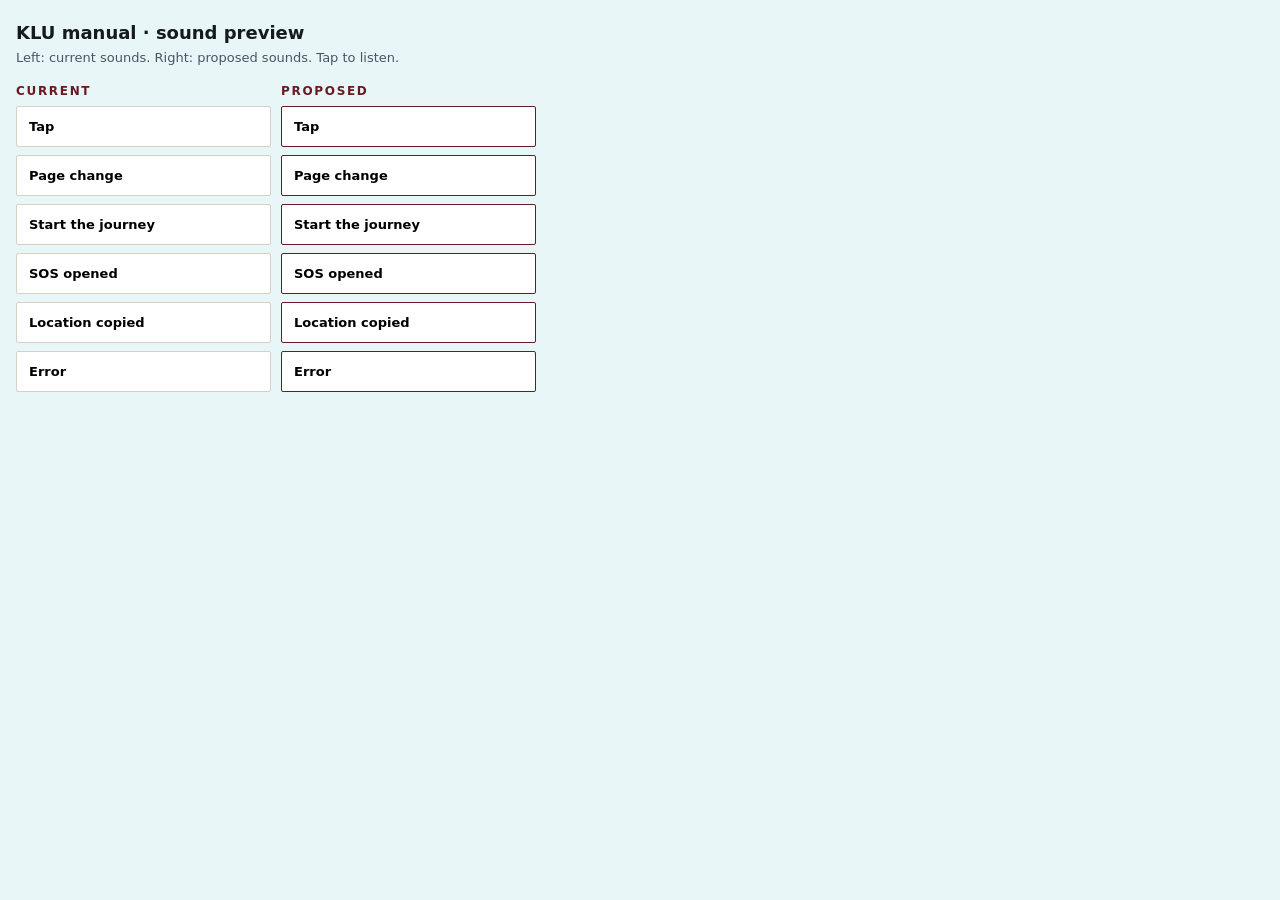
==== sounds.html @ e944f007 "feat: softer chime sounds, plus a page to compare old and new - Replace square/sawtooth beeps with s" ====
<!doctype html>
<html lang="en"><head><meta charset="utf-8"><meta name="viewport" content="width=device-width, initial-scale=1">
<title>Sound preview</title>
<style>
  body { margin: 0; padding: 20px 16px; font: 15px/1.4 system-ui, sans-serif; background: #e8f6f7; color: #161a20; }
  h1 { font-size: 18px; margin: 0 0 4px; } p { margin: 0 0 16px; color: #4d5366; font-size: 13px; }
  .grid { display: grid; grid-template-columns: 1fr 1fr; gap: 10px; max-width: 520px; }
  h2 { font-size: 12px; letter-spacing: .14em; text-transform: uppercase; margin: 0 0 6px; color: #6a1a23; }
  button { display: block; width: 100%; margin-bottom: 8px; padding: 12px; border: 1px solid #d8d0c2; background: #fff; border-radius: 2px; font: 600 13px system-ui; cursor: pointer; text-align: left; }
  .new button { border-color: #6a1a23; }
</style></head>
<body>
<h1>KLU manual · sound preview</h1>
<p>Left: current sounds. Right: proposed sounds. Tap to listen.</p>
<div class="grid">
  <div class="old"><h2>Current</h2></div>
  <div class="new"><h2>Proposed</h2></div>
</div>
<script>
let audio, bus;
const ctx = () => { audio = audio || new (window.AudioContext || window.webkitAudioContext)(); if (audio.state === "suspended") audio.resume(); return audio; };

// Current sounds (as live).
function tone({ frequency, at = 0, duration = 0.12, type = "sine", volume = 0.18, slideTo }) {
  const c = ctx(), start = c.currentTime + at, osc = c.createOscillator(), gain = c.createGain();
  osc.type = type; osc.frequency.setValueAtTime(frequency, start);
  if (slideTo) osc.frequency.exponentialRampToValueAtTime(slideTo, start + duration);
  gain.gain.setValueAtTime(0.0001, start); gain.gain.exponentialRampToValueAtTime(volume, start + 0.01); gain.gain.exponentialRampToValueAtTime(0.0001, start + duration);
  osc.connect(gain).connect(c.destination); osc.start(start); osc.stop(start + duration + 0.02);
}
const oldS = {
  "Tap": () => tone({ frequency: 1250, duration: 0.05, type: "triangle", volume: 0.08 }),
  "Page change": () => tone({ frequency: 520, slideTo: 260, duration: 0.18, volume: 0.06 }),
  "Start the journey": () => [523.25, 659.25, 783.99, 1046.5].forEach((f, i) => tone({ frequency: f, at: i * 0.09, duration: 0.26, type: "triangle", volume: 0.14 })),
  "SOS opened": () => [0, 0.32].forEach((at) => { tone({ frequency: 988, at, duration: 0.14, type: "square", volume: 0.07 }); tone({ frequency: 740, at: at + 0.15, duration: 0.14, type: "square", volume: 0.07 }); }),
  "Location copied": () => { tone({ frequency: 660, duration: 0.1, type: "square", volume: 0.07 }); tone({ frequency: 990, at: 0.09, duration: 0.16, type: "square", volume: 0.07 }); },
  "Error": () => tone({ frequency: 330, slideTo: 220, duration: 0.3, type: "sawtooth", volume: 0.06 }),
};

// Proposed sounds (same code as app.js).
function output(c) {
  if (bus) return bus;
  const t = c.createBiquadFilter(); t.type = "lowpass"; t.frequency.value = 3800;
  const comp = c.createDynamicsCompressor(); comp.threshold.value = -20; comp.ratio.value = 3;
  const echo = c.createDelay(1); echo.delayTime.value = 0.13;
  const fb = c.createGain(); fb.gain.value = 0.22; const wet = c.createGain(); wet.gain.value = 0.16;
  t.connect(comp).connect(c.destination); t.connect(echo).connect(fb).connect(echo); echo.connect(wet).connect(comp);
  return (bus = t);
}
function chime({ frequency, at = 0, decay = 0.9, volume = 0.1 }) {
  const c = ctx(), start = c.currentTime + at;
  [[1, 1], [2, 0.22], [3, 0.07]].forEach(([mult, level]) => {
    const osc = c.createOscillator(), gain = c.createGain(), end = start + decay / mult;
    osc.type = "sine"; osc.frequency.setValueAtTime(frequency * mult, start);
    gain.gain.setValueAtTime(0.0001, start); gain.gain.exponentialRampToValueAtTime(volume * level, start + 0.006); gain.gain.exponentialRampToValueAtTime(0.0001, end);
    osc.connect(gain).connect(output(c)); osc.start(start); osc.stop(end + 0.05);
  });
}
const N = { A3: 220, C5: 523.25, E5: 659.25, G5: 783.99, A5: 880, C6: 1046.5, E6: 1318.51 };
const newS = {
  "Tap": () => chime({ frequency: 2093, decay: 0.05, volume: 0.035 }),
  "Page change": () => chime({ frequency: N.G5, decay: 0.45, volume: 0.035 }),
  "Start the journey": () => [N.C5, N.E5, N.G5, N.C6].forEach((f, i) => chime({ frequency: f, at: i * 0.12, decay: 1.3, volume: 0.075 })),
  "SOS opened": () => { chime({ frequency: N.E5, decay: 1.1, volume: 0.12 }); chime({ frequency: N.C5, at: 0.42, decay: 1.5, volume: 0.12 }); },
  "Location copied": () => { chime({ frequency: N.A5, decay: 0.5, volume: 0.07 }); chime({ frequency: N.E6, at: 0.1, decay: 0.8, volume: 0.06 }); },
  "Error": () => { chime({ frequency: N.C5 / 2, decay: 0.5, volume: 0.09 }); chime({ frequency: N.A3, at: 0.16, decay: 0.7, volume: 0.09 }); },
};

for (const [sel, set] of [[".old", oldS], [".new", newS]])
  for (const [name, fn] of Object.entries(set)) {
    const b = document.createElement("button"); b.textContent = name; b.onclick = fn;
    document.querySelector(sel).appendChild(b);
  }
</script>
</body></html>
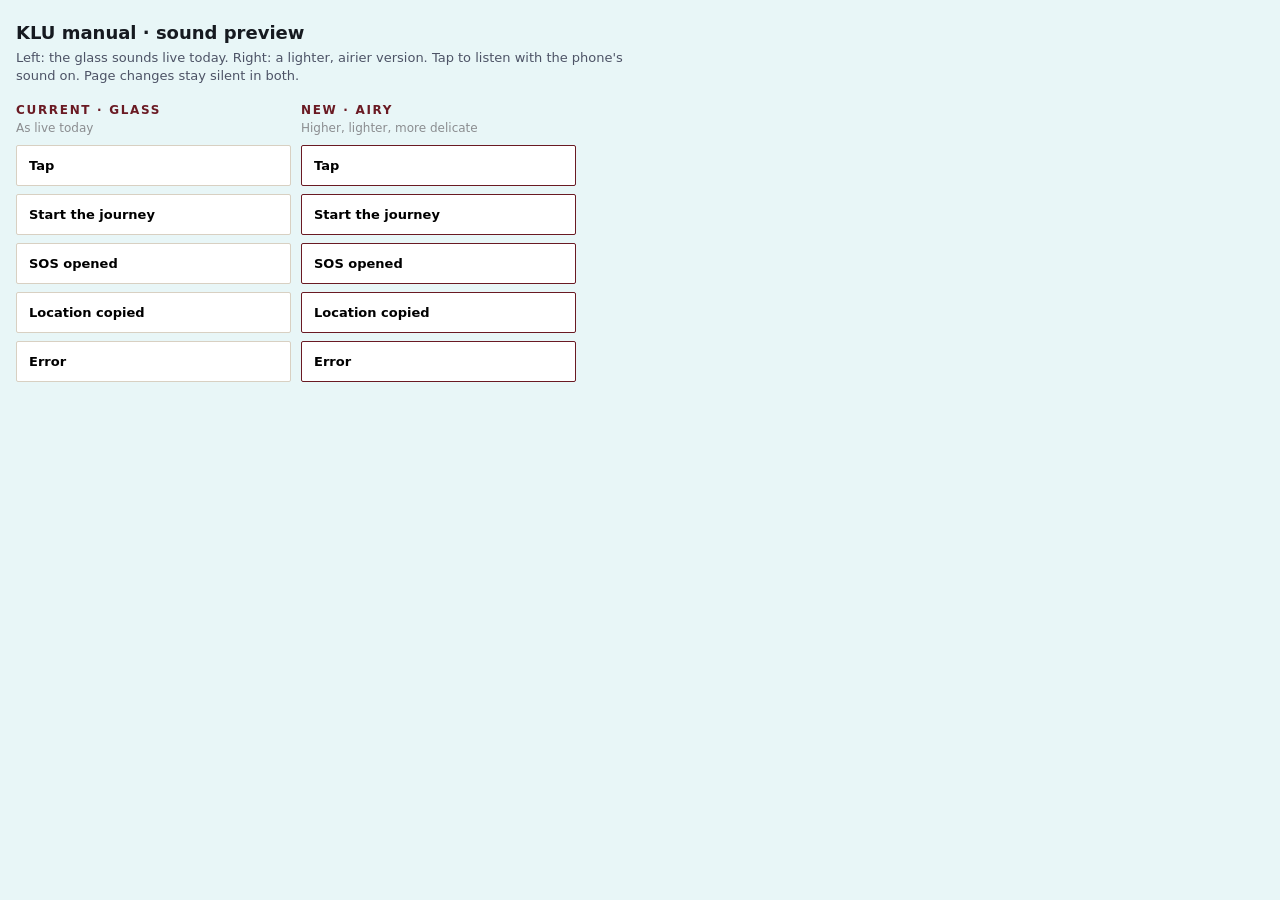
==== commit f2f0946f: "chore: sound preview page (current glass vs airy) for the client to choose Co-Authored-By: Claude Op" ====
--- a/sounds.html
+++ b/sounds.html
@@ -3,70 +3,61 @@
 <title>Sound preview</title>
 <style>
   body { margin: 0; padding: 20px 16px; font: 15px/1.4 system-ui, sans-serif; background: #e8f6f7; color: #161a20; }
-  h1 { font-size: 18px; margin: 0 0 4px; } p { margin: 0 0 16px; color: #4d5366; font-size: 13px; }
-  .grid { display: grid; grid-template-columns: 1fr 1fr; gap: 10px; max-width: 520px; }
-  h2 { font-size: 12px; letter-spacing: .14em; text-transform: uppercase; margin: 0 0 6px; color: #6a1a23; }
+  h1 { font-size: 18px; margin: 0 0 4px; }
+  p { margin: 0 0 16px; color: #4d5366; font-size: 13px; max-width: 640px; }
+  .grid { display: grid; grid-template-columns: 1fr 1fr; gap: 10px; max-width: 560px; }
+  h2 { font-size: 12px; letter-spacing: .14em; text-transform: uppercase; margin: 0 0 2px; color: #6a1a23; }
+  .sub { font-size: 12px; color: #8b8d90; margin: 0 0 8px; }
   button { display: block; width: 100%; margin-bottom: 8px; padding: 12px; border: 1px solid #d8d0c2; background: #fff; border-radius: 2px; font: 600 13px system-ui; cursor: pointer; text-align: left; }
   .new button { border-color: #6a1a23; }
 </style></head>
 <body>
 <h1>KLU manual · sound preview</h1>
-<p>Left: current sounds. Right: proposed sounds. Tap to listen.</p>
+<p>Left: the glass sounds live today. Right: a lighter, airier version. Tap to listen with the phone's sound on. Page changes stay silent in both.</p>
 <div class="grid">
-  <div class="old"><h2>Current</h2></div>
-  <div class="new"><h2>Proposed</h2></div>
+  <div class="cur"><h2>Current · Glass</h2><p class="sub">As live today</p></div>
+  <div class="new"><h2>New · Airy</h2><p class="sub">Higher, lighter, more delicate</p></div>
 </div>
 <script>
-let audio, bus;
+let audio;
 const ctx = () => { audio = audio || new (window.AudioContext || window.webkitAudioContext)(); if (audio.state === "suspended") audio.resume(); return audio; };
-
-// Current sounds (as live).
-function tone({ frequency, at = 0, duration = 0.12, type = "sine", volume = 0.18, slideTo }) {
-  const c = ctx(), start = c.currentTime + at, osc = c.createOscillator(), gain = c.createGain();
-  osc.type = type; osc.frequency.setValueAtTime(frequency, start);
-  if (slideTo) osc.frequency.exponentialRampToValueAtTime(slideTo, start + duration);
-  gain.gain.setValueAtTime(0.0001, start); gain.gain.exponentialRampToValueAtTime(volume, start + 0.01); gain.gain.exponentialRampToValueAtTime(0.0001, start + duration);
-  osc.connect(gain).connect(c.destination); osc.start(start); osc.stop(start + duration + 0.02);
+const filters = {};
+function out(c, cutoff) {
+  if (!filters[cutoff]) { const f = c.createBiquadFilter(); f.type = "lowpass"; f.frequency.value = cutoff; f.connect(c.destination); filters[cutoff] = f; }
+  return filters[cutoff];
 }
-const oldS = {
-  "Tap": () => tone({ frequency: 1250, duration: 0.05, type: "triangle", volume: 0.08 }),
-  "Page change": () => tone({ frequency: 520, slideTo: 260, duration: 0.18, volume: 0.06 }),
-  "Start the journey": () => [523.25, 659.25, 783.99, 1046.5].forEach((f, i) => tone({ frequency: f, at: i * 0.09, duration: 0.26, type: "triangle", volume: 0.14 })),
-  "SOS opened": () => [0, 0.32].forEach((at) => { tone({ frequency: 988, at, duration: 0.14, type: "square", volume: 0.07 }); tone({ frequency: 740, at: at + 0.15, duration: 0.14, type: "square", volume: 0.07 }); }),
-  "Location copied": () => { tone({ frequency: 660, duration: 0.1, type: "square", volume: 0.07 }); tone({ frequency: 990, at: 0.09, duration: 0.16, type: "square", volume: 0.07 }); },
-  "Error": () => tone({ frequency: 330, slideTo: 220, duration: 0.3, type: "sawtooth", volume: 0.06 }),
-};
-
-// Proposed sounds (same code as app.js).
-function output(c) {
-  if (bus) return bus;
-  const t = c.createBiquadFilter(); t.type = "lowpass"; t.frequency.value = 3800;
-  const comp = c.createDynamicsCompressor(); comp.threshold.value = -20; comp.ratio.value = 3;
-  const echo = c.createDelay(1); echo.delayTime.value = 0.13;
-  const fb = c.createGain(); fb.gain.value = 0.22; const wet = c.createGain(); wet.gain.value = 0.16;
-  t.connect(comp).connect(c.destination); t.connect(echo).connect(fb).connect(echo); echo.connect(wet).connect(comp);
-  return (bus = t);
-}
-function chime({ frequency, at = 0, decay = 0.9, volume = 0.1 }) {
-  const c = ctx(), start = c.currentTime + at;
-  [[1, 1], [2, 0.22], [3, 0.07]].forEach(([mult, level]) => {
-    const osc = c.createOscillator(), gain = c.createGain(), end = start + decay / mult;
+// Shared voice: sines slightly detuned, gentle attack, natural decay; an
+// optional faint octave on top gives the airy shimmer.
+function voice({ frequency, at = 0, attack = 0.012, decay = 0.6, volume = 0.05, drop = 1, cutoff = 2600, shimmer = 0 }) {
+  const c = ctx(), start = c.currentTime + at, end = start + decay, dest = out(c, cutoff);
+  const parts = [[1, 0.5], [1.0035, 0.5]];
+  if (shimmer) parts.push([2, shimmer]);
+  parts.forEach(([mult, level]) => {
+    const osc = c.createOscillator(), gain = c.createGain(), stop = mult === 2 ? start + decay * 0.6 : end;
     osc.type = "sine"; osc.frequency.setValueAtTime(frequency * mult, start);
-    gain.gain.setValueAtTime(0.0001, start); gain.gain.exponentialRampToValueAtTime(volume * level, start + 0.006); gain.gain.exponentialRampToValueAtTime(0.0001, end);
-    osc.connect(gain).connect(output(c)); osc.start(start); osc.stop(end + 0.05);
+    if (drop !== 1) osc.frequency.exponentialRampToValueAtTime(frequency * mult * drop, start + Math.min(decay, 0.08));
+    gain.gain.setValueAtTime(0.0001, start); gain.gain.exponentialRampToValueAtTime(volume * level, start + attack); gain.gain.exponentialRampToValueAtTime(0.0001, stop);
+    osc.connect(gain).connect(dest); osc.start(start); osc.stop(stop + 0.05);
   });
 }
-const N = { A3: 220, C5: 523.25, E5: 659.25, G5: 783.99, A5: 880, C6: 1046.5, E6: 1318.51 };
-const newS = {
-  "Tap": () => chime({ frequency: 2093, decay: 0.05, volume: 0.035 }),
-  "Page change": () => chime({ frequency: N.G5, decay: 0.45, volume: 0.035 }),
-  "Start the journey": () => [N.C5, N.E5, N.G5, N.C6].forEach((f, i) => chime({ frequency: f, at: i * 0.12, decay: 1.3, volume: 0.075 })),
-  "SOS opened": () => { chime({ frequency: N.E5, decay: 1.1, volume: 0.12 }); chime({ frequency: N.C5, at: 0.42, decay: 1.5, volume: 0.12 }); },
-  "Location copied": () => { chime({ frequency: N.A5, decay: 0.5, volume: 0.07 }); chime({ frequency: N.E6, at: 0.1, decay: 0.8, volume: 0.06 }); },
-  "Error": () => { chime({ frequency: N.C5 / 2, decay: 0.5, volume: 0.09 }); chime({ frequency: N.A3, at: 0.16, decay: 0.7, volume: 0.09 }); },
+const glass = (o) => voice(o);
+const airy = (o) => voice({ cutoff: 6000, attack: 0.02, shimmer: 0.12, ...o });
+
+const current = {
+  "Tap": () => glass({ frequency: 1760, attack: 0.003, decay: 0.045, volume: 0.03, drop: 0.7 }),
+  "Start the journey": () => { glass({ frequency: 784, decay: 1.1, volume: 0.05 }); glass({ frequency: 1175, at: 0.14, decay: 1.3, volume: 0.04 }); },
+  "SOS opened": () => { glass({ frequency: 988, decay: 0.7, volume: 0.08 }); glass({ frequency: 740, at: 0.28, decay: 1.0, volume: 0.08 }); },
+  "Location copied": () => glass({ frequency: 1319, decay: 0.5, volume: 0.045 }),
+  "Error": () => glass({ frequency: 330, decay: 0.4, volume: 0.06 }),
 };
-
-for (const [sel, set] of [[".old", oldS], [".new", newS]])
+const next = {
+  "Tap": () => airy({ frequency: 2637, attack: 0.002, decay: 0.05, volume: 0.022, drop: 0.85, shimmer: 0 }),
+  "Start the journey": () => [1319, 1568, 1976].forEach((f, i) => airy({ frequency: f, at: i * 0.11, decay: 1.4, volume: 0.035 })),
+  "SOS opened": () => { airy({ frequency: 1568, decay: 0.8, volume: 0.06 }); airy({ frequency: 1175, at: 0.26, decay: 1.1, volume: 0.06 }); },
+  "Location copied": () => { airy({ frequency: 1976, decay: 0.5, volume: 0.03 }); airy({ frequency: 2637, at: 0.08, decay: 0.7, volume: 0.025 }); },
+  "Error": () => airy({ frequency: 523, decay: 0.45, volume: 0.045, shimmer: 0 }),
+};
+for (const [sel, set] of [[".cur", current], [".new", next]])
   for (const [name, fn] of Object.entries(set)) {
     const b = document.createElement("button"); b.textContent = name; b.onclick = fn;
     document.querySelector(sel).appendChild(b);
